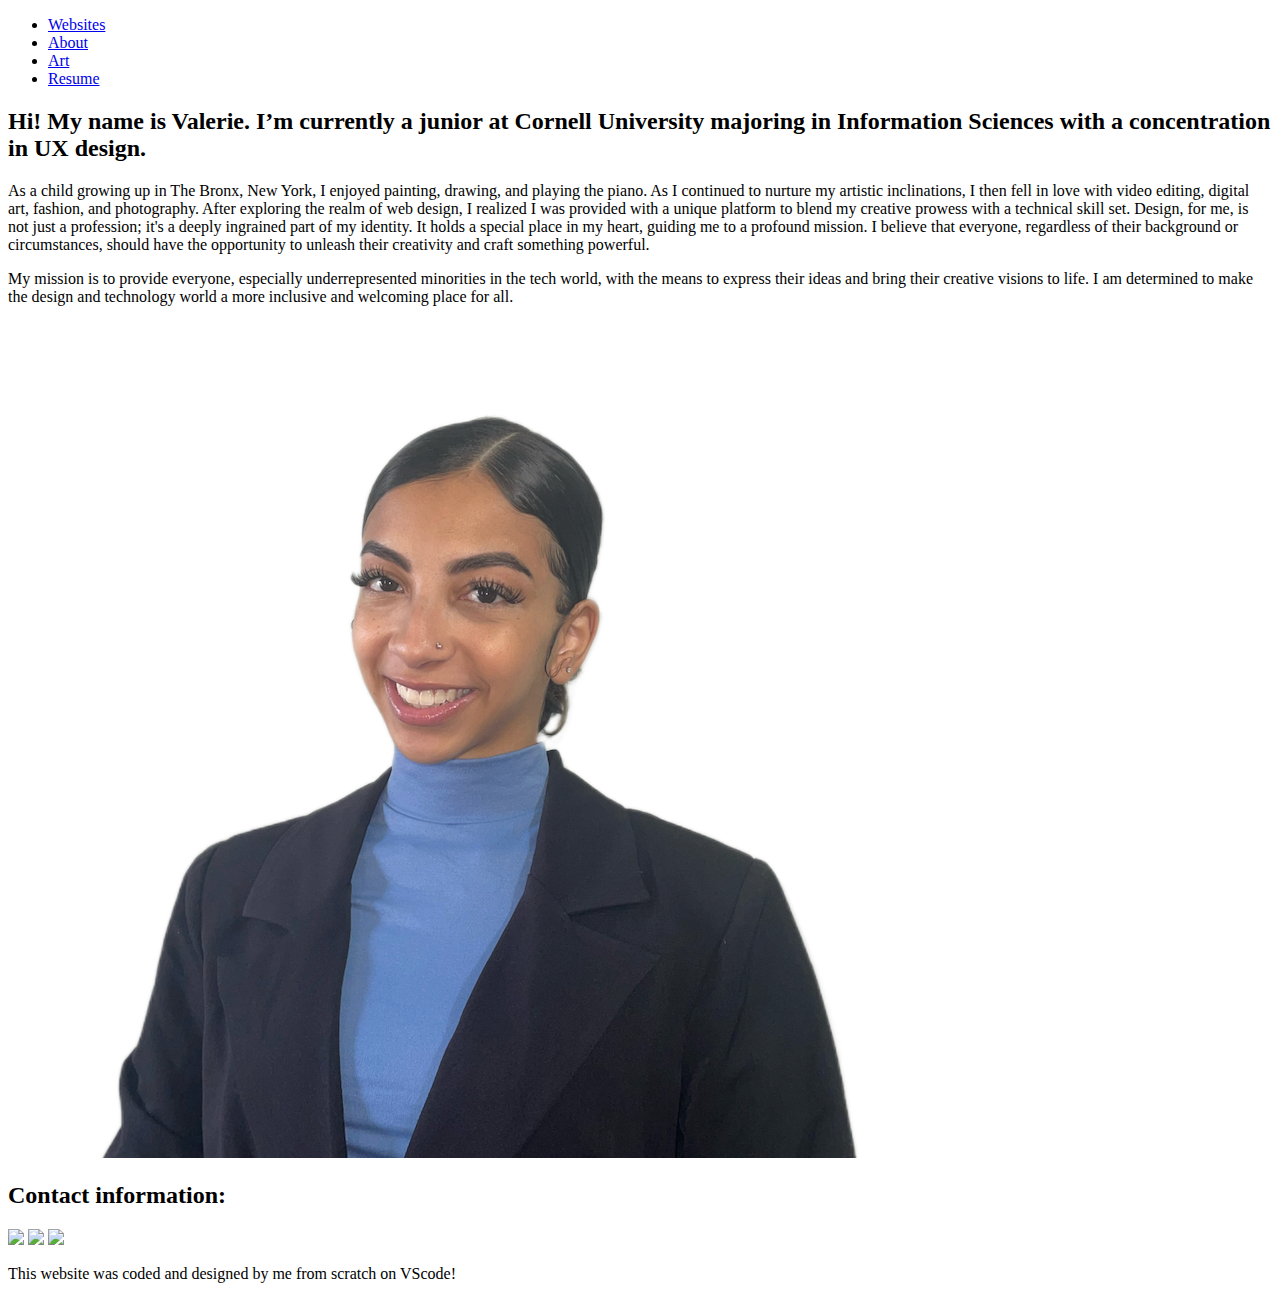
==== about.html @ a5b62d07 "update to short headshot" ====
<!DOCTYPE html>
<html lang="en">

<head>
    <title>About</title>
    <link rel= "stylesheet" type="text/css" href="styles/site.css">
</head>

<body>
    <div class="one">
    <nav>
        <ul>
            <li><a href="index.html">Websites</a></li>
            <li><a href="about.html">About</a></li>
            <li><a href="art.html">Art</a></li>
            <li><a href="https://drive.google.com/file/d/1mcwSAjz5PABx2m4dqX7lIyeoP_Tfb51S/view?usp=sharing">Resume</a></li>
        </ul>
    </nav>
    </div>

    <div class="about">
    
    <div class="words">
        <h2 id="intro">Hi! My name is Valerie. I’m currently a junior at Cornell University majoring in 
        Information Sciences with a concentration in UX design. </h2>
        <p>As a child growing up in The Bronx, New York, I enjoyed painting, drawing, and playing the piano. 
        As I continued to nurture my artistic inclinations, I then fell in love with video editing, digital art, fashion, and photography. 
        After exploring the realm of web design, I realized I was provided with a unique platform to blend my creative prowess with a technical skill set.  
        Design, for me, is not just a profession; it's a deeply ingrained part of my identity. It holds a special place in my heart, guiding me to a profound mission. 
        I believe that everyone, regardless of their background or circumstances, should have the opportunity to unleash their creativity and craft something powerful. 
        </p>
        <p id="mission">My mission is to provide everyone, especially underrepresented minorities in the tech world, with the means to express their ideas and bring their creative visions to life. 
        I am determined to make the design and technology world a more inclusive and welcoming place for all. </p>
    </div>
    <div class="image">
        <img id="5" src="images/headshotshort.png" alt="A picture of me">
    </div>
    </div>

    <div class="bottom">
        <h2>Contact information:</h2>
        <div class="icons">
            <a href="https://www.linkedin.com/in/valerie-beriquette-278831252/"><img src="images/linkedin.png"></a>
            
            <a href="mailto:vlb49@cornell.edu"><img src="images/mail.png"></a>
            
            <a href="resume"><img src="images/resume.png"></a>
        </div>
        <p>This website was coded and designed by me from scratch on VScode!</p>
    </div>
</body>
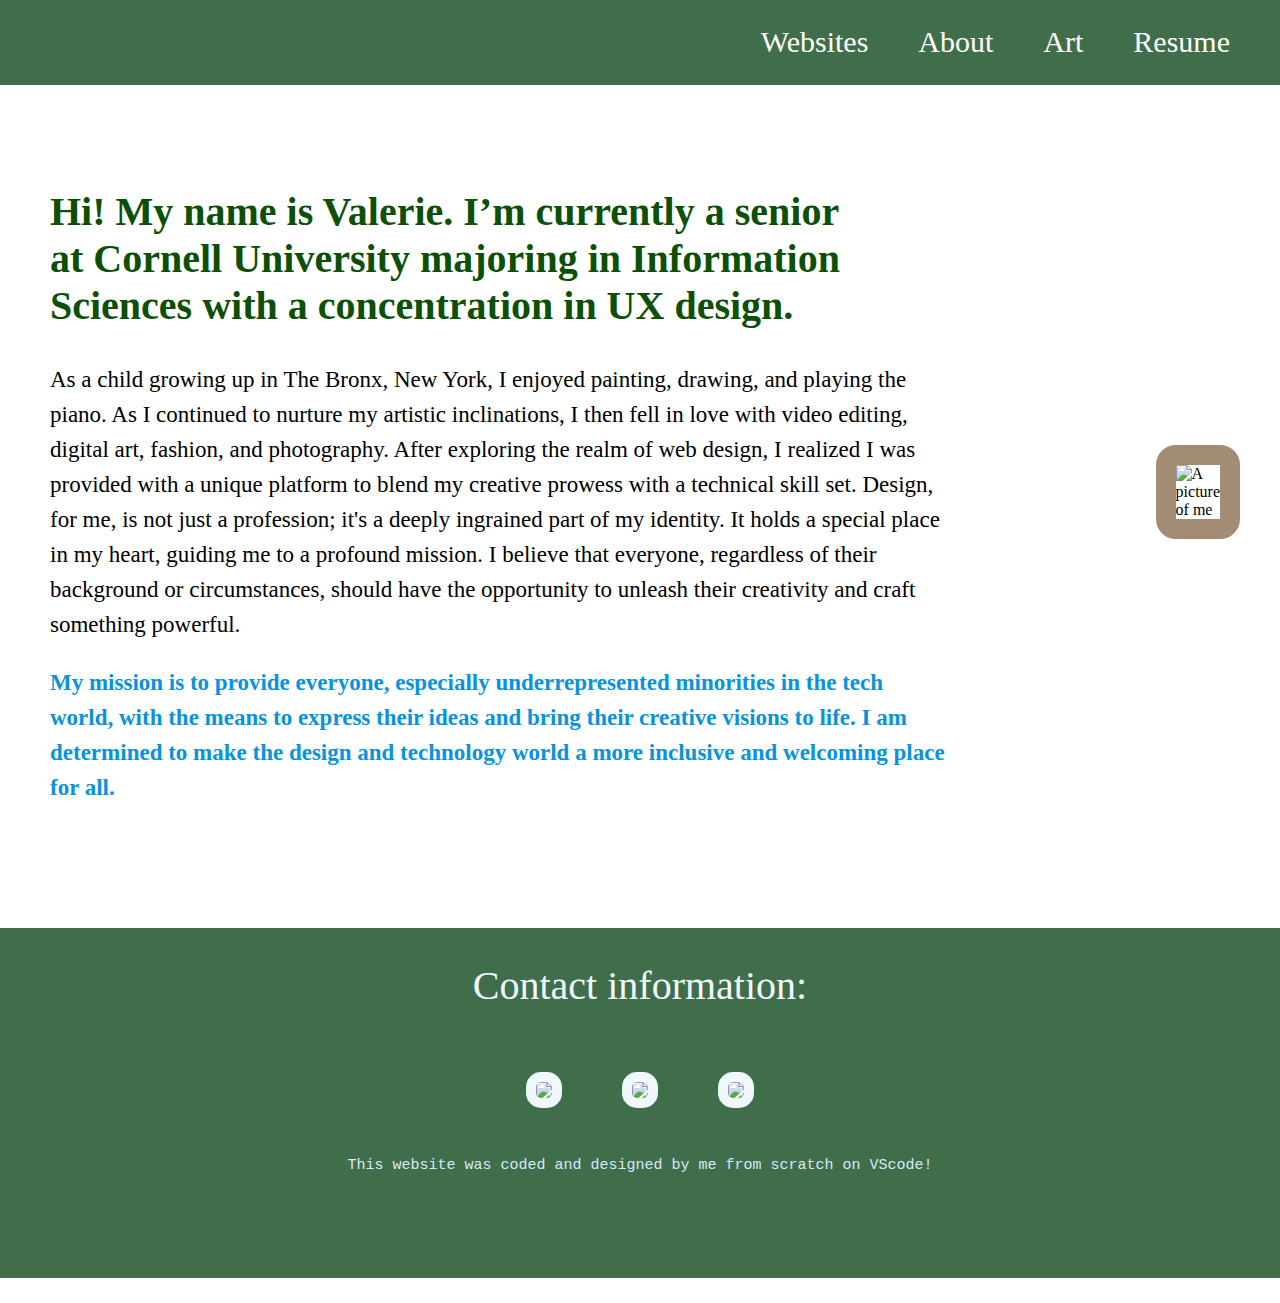
==== commit 02bd34ee: "Update about.html" ====
--- a/about.html
+++ b/about.html
@@ -13,7 +13,7 @@
             <li><a href="index.html">Websites</a></li>
             <li><a href="about.html">About</a></li>
             <li><a href="art.html">Art</a></li>
-            <li><a href="https://drive.google.com/file/d/1mcwSAjz5PABx2m4dqX7lIyeoP_Tfb51S/view?usp=sharing">Resume</a></li>
+            <li><a href="https://drive.google.com/file/d/1vN9DxLNv4HIOICXUwv_BFZiyGF0q-8O5/view?usp=sharing">Resume</a></li>
         </ul>
     </nav>
     </div>
@@ -21,7 +21,7 @@
     <div class="about">
     
     <div class="words">
-        <h2 id="intro">Hi! My name is Valerie. I’m currently a junior at Cornell University majoring in 
+        <h2 id="intro">Hi! My name is Valerie. I’m currently a senior at Cornell University majoring in 
         Information Sciences with a concentration in UX design. </h2>
         <p>As a child growing up in The Bronx, New York, I enjoyed painting, drawing, and playing the piano. 
         As I continued to nurture my artistic inclinations, I then fell in love with video editing, digital art, fashion, and photography. 
@@ -33,7 +33,7 @@
         I am determined to make the design and technology world a more inclusive and welcoming place for all. </p>
     </div>
     <div class="image">
-        <img id="5" src="images/headshotshort.png" alt="A picture of me">
+        <img id="5" src="images/portfolioheadshot.png" alt="A picture of me">
     </div>
     </div>
 
@@ -44,7 +44,7 @@
             
             <a href="mailto:vlb49@cornell.edu"><img src="images/mail.png"></a>
             
-            <a href="resume"><img src="images/resume.png"></a>
+            <a href="https://drive.google.com/file/d/1vN9DxLNv4HIOICXUwv_BFZiyGF0q-8O5/view?usp=sharing"><img src="images/resume.png"></a>
         </div>
         <p>This website was coded and designed by me from scratch on VScode!</p>
     </div>
--- a/styles/site.css
+++ b/styles/site.css
@@ -0,0 +1,1097 @@
+/**Home page*/
+body{
+    margin: 0px;
+    padding: 0px;
+}
+
+
+
+.one nav ul{
+    display: flex;
+    flex-direction: row;
+    list-style-type: none;
+    justify-content: flex-end;
+    gap: 50px;
+    font-size: 30px;
+    padding-right: 50px;
+    
+}
+
+.one nav ul a{
+    text-decoration: none;
+    color:rgb(255, 255, 255)
+}
+
+.one nav li{
+    position: relative;
+    cursor: pointer;
+}
+
+.one nav li::before{
+    content: '';
+    background-color: rgb(2, 40, 4);
+    position: absolute;
+    left: 0;
+    bottom: -0.3rem;
+    height: 3px;
+    width: 0;
+    transition: 0.3s ease-in-out;
+    
+}
+
+.one nav li:hover::before{
+    content: '';
+    background-color: rgb(2, 40, 4);
+    position: absolute;
+    left: 0;
+    bottom: -0.3rem;
+    height: 3px;
+    width: 100%;
+}
+
+.one a:hover{
+ color:rgb(2, 40, 4);
+}
+
+.one nav{
+    background-color: rgb(65, 110, 74);;
+    margin-top: -25px;
+    padding-top: 20px;
+    height: 90px;
+}
+
+.one .des{
+    background-color: rgb(65, 110, 74);;
+    color: rgb(255, 255, 255);
+    position: relative;
+    padding-left: 100px;
+    height: fit-content;
+    padding-bottom: 170px;
+    padding-right: 350px;
+    padding-top: 150px;
+}
+
+.one #name{
+    font-family: 'Playfair Display';
+    font-size: 80px;
+    font-weight: 300;
+    letter-spacing: 2px;
+    margin: 0;
+    
+}
+
+.one p{
+    font-size: 35px;
+    font-family: 'Playfair Display';
+}
+
+#scrolldown{
+    font-size: 30px;
+    font-family:'Playfair Display';
+    background-color: rgb(198, 242, 213);
+    width: fit-content;
+    padding: 15px;
+    color: rgb(0, 0, 0);
+    border-radius: 15px;
+    border-style: none;
+    transition: transform 0.4s ease-in-out;
+}
+
+#scrolldown:hover{
+    cursor: pointer;
+    transform:scale(1.1);
+    z-index: 2;
+    box-shadow: -5px 10px 15px rgba(15, 16, 15, 0.502);
+    background-color:rgb(133, 130, 59);
+    color: #ffffff;
+}
+
+.websites{
+    font-size: 40px;
+    
+}
+
+
+.bottom{
+    background-color: rgb(65, 110, 74);
+    display: flex;
+    flex-direction: column;
+    align-items: center;
+    height: 350px;
+    margin-top: 100px;
+}
+.icons{
+    display: flex;
+    flex-direction: row;
+    justify-content:center;
+    align-items: center;
+
+}
+
+.bottom h2{
+    font-size: 40px;
+    color: aliceblue;
+    font-weight: lighter;
+}
+
+.bottom p{
+    color: rgb(213, 233, 250);
+    font-family: monospace;
+    font-size: 15px;
+}
+
+.icons img{
+    background-color: aliceblue;
+    height: 80px;
+    padding: 10px;
+    border-radius: 15px;
+    margin: 30px;
+    transition: 0.6s;
+}
+
+.icons img:hover{
+    transform:scale(1.1);
+    z-index: 2;
+    box-shadow: -5px 10px 15px rgba(15, 16, 15, 0.502);
+    background-color: rgb(176, 233, 120);
+}
+
+.websites h1{
+    font-size: 40px;
+}
+
+.group{
+    display: flex;
+    flex-direction: row;
+    justify-content: center;
+    align-items: center;
+    gap: 90px;
+    padding: 50px;
+}
+
+.group a img{
+    opacity: 100%;
+    display: block;
+    transition: transform 1s ease-in-out;
+}
+
+.group a img:hover{
+    cursor: pointer;
+    transform: scale(1.1);
+    z-index: 2;
+}
+
+.info{
+    width: 500px;
+    font-family:Cambria, Cochin, Georgia, Times, 'Times New Roman', serif;
+}
+
+.info h2{
+    font-size: 40px;
+
+}
+
+.info a:visited{
+    color: black;
+}
+
+.info a{
+    text-decoration: none;
+    color: black;
+}
+
+.info a:hover{
+    color:rgb(175, 175, 165);
+}
+
+#first{
+    font-size: 25px;
+}
+
+.topic{
+    display: flex;
+    flex-direction: row;
+    gap: 20px;
+    font-size: 19px;
+    font-family: monospace;
+    margin-top: -25px;
+}
+
+.topic p {
+    white-space: nowrap; /* Prevent text from wrapping inside each <p> */
+    padding: 5px 10px; /* Optional: Add padding to the boxes */
+    flex-shrink: 0; /* Prevent items from shrinking */
+}
+
+#g{
+    background-color: rgba(0, 0, 255, 0.117);
+    padding: 8px;
+    border-radius: 10px;
+}
+
+ #c{
+    background-color: rgba(255, 191, 0, 0.219);
+    padding: 8px;
+    border-radius: 10px;
+ }
+
+ #ur{
+    background-color: rgba(255, 0, 102, 0.219);
+    padding: 8px;
+    border-radius: 10px;
+ }
+
+ #d{
+    background-color: rgba(81, 203, 10, 0.219);
+    padding: 8px;
+    border-radius: 10px;
+ }
+
+ #p{
+    background-color: rgba(19, 171, 188, 0.219);
+    padding: 8px;
+    border-radius: 10px;
+ }
+
+ #a{
+    background-color: rgba(188, 109, 19, 0.219);
+    padding: 8px;
+    border-radius: 10px;
+ }
+
+.group img{
+    
+    width: 400px;
+    border-radius: 25px;
+    border: solid 20px;
+    border-color: rgb(163, 184, 136);
+}
+
+
+
+/**about*/
+.notice{
+    text-align: center;
+    font-size: 20px;
+    margin-top: 50px;
+    padding: 50px;
+    font-family:fantasy;
+    line-height: 45px;
+}
+
+#hover{
+    color:rgb(4, 63, 11);
+    font-weight: bold;
+}
+.about{
+    padding-left: 50px;
+    display: flex;
+    flex-direction: row;
+    padding-top: 70px;
+    align-items: center;
+    
+}
+
+.about #intro{
+    font-family: 'Playfair Display';
+    font-size: 40px;
+    padding-right: 300px;
+    color: rgb(12, 80, 6);
+    
+}
+
+.about img{
+    height: 300px;
+    margin-right: 40px;
+    border: solid 20px;
+    border-color: rgb(162, 140, 115);
+    border-radius: 20px;
+
+}
+
+.about p{
+    font-size: 23px;
+    font-family:'Playfair Display';
+    font-weight: lighter;
+    line-height: 35px;
+    width: 900px;
+}
+
+.about #mission{
+    font-weight: bold;
+    color: rgb(7, 147, 222);
+}
+
+/**art*/
+
+.images{
+    margin: 0;
+    display: flex;
+    justify-content: center;
+    align-items: center;
+    height: auto;
+  }
+  
+  .image-grid {
+    display: grid;
+    grid-template-columns: repeat(4, 1fr); /* 3 columns */
+    gap: 40px; /* Space between items */
+    max-width: 1200px;
+    margin: 0 auto; /* Center the grid */
+    align-items: start;
+  }
+  
+  .image-grid img {
+    display: block;
+    width: 100%;
+    height: auto;
+  }
+
+/**hover stuff**/
+
+.hover {
+    display: flex; /* Enables flexbox */
+    align-items: center; /* Centers vertically */
+    position: relative; /* Ensures the overlay and text are positioned correctly */
+    width: 100%; /* Matches the grid column width */
+    overflow: hidden;
+}
+
+
+.hover .overlay{
+    position: absolute;
+    top: 0;
+    left: 0;
+    width: 100%; 
+    height: 100%; 
+    opacity: 0;
+    background-color: rgba(0, 0, 0, 0.5);
+    transition: all 0.6s ease-in-out;
+    z-index: 1;
+    display: flex;
+    justify-content: center; /* Centers text horizontally */
+    align-items: center;
+}
+
+.hover img{
+    display: block;
+    width: 100%; /* Ensures image scales to fit its container */
+    height: auto;
+}
+
+.hover h2{
+    font-size: 17px;
+    color: white; 
+    opacity: 0; 
+    transition: opacity 0.6s ease-in-out; 
+    z-index: 2;
+    text-align: center;
+    margin: 0;
+    padding: 10px;
+    font-family:Cambria, Cochin, Georgia, Times, 'Times New Roman', serif;
+
+}
+
+.hover:hover .overlay{
+    opacity: 1;
+}
+
+.hover:hover h2{
+    opacity: 1;
+}
+
+
+.reveal{
+    position: relative;
+    transform: translateY(150px);
+    opacity: 0;
+    transition: all 1.5s ease;
+}
+
+.reveal.active{
+    transform: translateY(0px);
+    opacity: 1;
+}
+
+.hamburger-menu {
+    display: none;
+    flex-direction: column;
+    cursor: pointer;
+}
+
+.bar {
+    width: 30px;
+    height: 3px;
+    background-color: white;
+    margin: 6px 0;
+    transition: 0.4s;
+}
+
+.one ul {
+    display: flex;
+    flex-direction: row;
+    list-style-type: none;
+    justify-content: flex-end;
+    gap: 50px;
+    font-size: 30px;
+    padding-right: 50px;
+}
+
+/**3450**/
+
+.under{
+    display: flex;
+    flex-direction: row;
+    align-items:center;
+    gap: 10px;
+}
+
+.under p{
+font-size: 25px;
+color: rgb(123, 122, 121);
+}
+
+hr{
+    width: 950px;
+    margin-bottom: 50px;
+    margin-top: -10px;
+}
+
+.under h2{
+    font-size: 35px;
+    color:rgb(148, 85, 8);
+}
+
+.header {
+    display: flex;
+    flex-direction: column;
+    justify-content: center;
+    align-items: center;
+}
+
+.intro{
+    width: 1000px;
+    margin:auto;
+    
+}
+
+.intro p{
+    text-align: left;
+    font-family: 'Poppins', sans-serif;
+    font-size: 19px;
+}
+
+.step {
+    width: 1000px;
+    margin:auto;
+    gap: 30px;
+    font-family: 'Poppins', sans-serif;
+    font-size: 23px;
+}
+
+.step h2{
+    text-align: center;
+    font-size: 30px;
+    margin-top: 100px;
+    margin-bottom: 50px;
+    
+}
+
+.step h2 em{
+    color:rgb(38, 98, 48);
+    font-style: normal;
+}
+
+
+
+.step #center{
+    text-align: center;
+    font-size: 19px;
+    margin-bottom: 40px;
+
+}
+
+.squares{
+    display: flex;
+    flex-direction: row;
+    justify-content: center;
+    align-items: center;
+    gap: 200px;
+    margin-top: 50px;
+}
+
+.group1{
+    width: 400px;
+    font-size: 15px;
+    text-align: center;
+    background-color: rgb(249, 212, 163);
+    padding: 20px;
+    border-radius: 15px;
+}
+
+.group2{
+    width: 400px;
+    font-size: 18px;
+    text-align: center;
+    height: 207.609px;
+    padding: 10px;
+    border-radius: 15px;
+    background-color: rgb(196, 238, 233);
+}
+
+.group2 p{
+    margin: auto;
+}
+
+
+
+.step #side1{
+    font-size: 20px;
+    background-color:rgba(132, 130, 129, 0.266);
+    border-radius: 15px;
+    padding: 30px;
+    
+}
+
+.step #side1 em{
+    color: red;
+    font-style: normal;
+    font-weight: bold;
+}
+
+.miro{
+    display: flex;
+    flex-direction: row;
+    justify-content: center;
+}
+
+
+.miro img{
+    height: 250px;
+}
+
+.step #side2{
+    font-size: 23px;
+    text-align: center;
+    color: rgb(24, 27, 102);
+    font-weight: bold;
+}
+
+.step h3{
+    font-size: 28px;
+    color:rgb(38, 98, 48);
+    text-align: center;
+}
+
+.insights1 .insights{
+    font-size: 19px;
+    width: 2500px;
+}
+
+.insights em{
+    color: red;
+}
+
+.insights1{
+    display: flex;
+    flex-direction: row;
+    gap: 100px;
+    margin-left: -80px;
+    margin-right: -80px;
+    align-items: center;
+    justify-content: center;
+    margin-top: 25px;
+   
+}
+
+.persona p{
+    font-size: 19px;
+    text-align: center;
+}
+
+.persona embed{
+    align-items: center;
+    align-self: center;
+    justify-content: center;
+    height: 400px;
+    width: 500px;
+}
+
+.sketches{
+    display: flex;
+    flex-direction: row;
+    justify-content: center;
+    gap: 50px;
+}
+
+.step #side3{
+    font-size: 20px;
+    background-color: rgba(245, 202, 150, 0.297);
+    border-radius: 15px;
+    padding: 30px;
+}
+
+.step #side3 em{
+    color: red;
+    font-style: normal;
+    font-weight: bold;
+}
+
+.goals{
+    display: flex;
+    flex-direction: row;
+    gap: 100px;
+    margin-left: -80px;
+    margin-right: -80px;
+    margin-top: 50px;
+    justify-content: center;
+    align-items: center;
+}
+
+.goals p{
+    font-size: 19px;
+    width: 400px;
+    text-align: center;
+}
+
+.goals embed{
+    align-items: center;
+    align-self: center;
+    justify-content: center;
+    height: 400px;
+    width: 600px;
+}
+
+.figma{
+    
+    background-color:rgb(180, 196, 249);
+    padding: 30px;
+    border-radius: 15px;
+    width: 500px;
+    margin: auto;
+    transition: transform 1s ease-in-out;
+}
+
+.figma a{
+    display: flex;
+    flex-direction: row;
+    gap: 150px;
+    align-items: center;
+    justify-content: center;
+    text-decoration: none;
+}
+
+.figma h3{
+    width: 40px;
+    text-align: center;
+    color: black;
+}
+
+
+.figma img{
+    height: 200px;
+}
+
+.figma p{
+    font-size: 25px;
+}
+
+.sketches img{
+    height: 500px;
+}
+
+.figma:hover{
+    cursor: pointer;
+    transform:scale(1.1);
+    z-index: 2;
+    box-shadow: -5px 10px 15px rgba(15, 16, 15, 0.502);
+    background-color:rgb(217, 231, 244);
+    color: #ffffff;
+}
+
+/**bank*/
+
+
+.top{
+    display: flex;
+    flex-direction: column;
+    align-items: center;
+    justify-content: center;
+    
+}
+
+.top img{
+    height: 350px;
+}
+
+.top .bullet{
+    display: flex;
+    flex-direction: row;
+    justify-content: center;
+    align-items: center;
+    gap: 10px;
+    margin-top: -50px;
+}
+
+.top .bullet h2{
+    color: rgb(4, 63, 11);
+    font-size: 35px;
+}
+
+.bullet p{
+    font-size: 25px;
+    color: rgb(123, 122, 121);
+}
+
+hr{
+    width: 950px;
+    margin-bottom: 50px;
+    margin-top: -10px;
+}
+
+.mission img{
+    height: 700px;
+    width: auto;
+    background-color: rgba(151, 185, 138, 0.62);
+    padding:30px;
+    border-radius: 15px;
+}
+
+
+
+.mission p{
+    font-family: 'Poppins', sans-serif;
+    font-size: 19px;
+    width: 1200px;
+    margin: auto;
+}
+
+.mission{
+    display: flex;
+    flex-direction: column;
+    justify-content: center;
+    align-items: center;
+    gap: 80px;
+}
+
+.mission p em{
+    color: red;
+    font-style: normal;
+    font-weight: bold;
+}
+
+.mission img{
+    height: 500px;
+}
+
+#m{
+    background-color: rgb(210, 234, 249);
+    border-radius: 15px;
+    padding: 20px;
+}
+
+#task{
+    font-family: 'Poppins', sans-serif;
+    font-size: 30px;
+    align-items: center;
+    text-align: center;
+    margin-top: 100px;
+}
+
+.task1{
+    display: flex;
+    flex-direction: column;
+    justify-content: center;
+    align-items: center;
+    gap: 80px;
+}
+
+.task1 p{
+    font-family: 'Poppins', sans-serif;
+    font-size: 19px;
+    width: 1200px;
+    margin: auto;
+    text-align: center;
+}
+
+#m2{
+    color: rgb(5, 5, 94);
+    font-weight: bold;
+}
+
+.methods{
+    display: flex;
+    flex-direction: row;
+    gap: 100px;
+}
+
+.methods img{
+    height: 500px;
+    background-color: rgba(151, 185, 138, 0.62);
+    padding:30px;
+    border-radius: 15px;
+}
+
+.task2{
+    display: flex;
+    flex-direction: row;
+    justify-content: center;
+    align-items: center;
+    gap: 80px;
+}
+
+.task2 p{
+    font-family: 'Poppins', sans-serif;
+    font-size: 19px;
+    margin: auto;
+    width: 400px;
+}
+
+.side{
+    display: flex;
+    flex-direction: column;
+    gap: 30px;
+}
+
+.task2 img{
+    height: 700px;
+    background-color: rgba(176, 138, 185, 0.62);
+    padding:30px;
+    border-radius: 15px;
+    margin-top: 80px;
+}
+
+#t2{
+    align-items: center;
+
+}
+
+.task2 p em{
+    font-style: normal;
+    font-weight: bold;
+    color: rgb(5, 5, 94);
+}
+
+.task3{
+    display: flex;
+    flex-direction: column;
+    align-items: center;
+    gap: 80px;
+}
+
+.task3 p{
+    font-family: 'Poppins', sans-serif;
+    font-size: 19px;
+    margin: auto;
+    width: 1200px;
+    text-align: center;
+}
+
+.task3 img{
+    height: 600px;
+}
+
+#some{
+    text-align: center;
+}
+
+.points{
+    display: flex;
+    flex-direction: row;
+    gap: 50px;
+}
+
+.star img{
+    height: 70px;
+}
+
+
+.star{
+    display: flex;
+    flex-direction: row;
+    width: 320px;
+    justify-content: center;
+    align-items: center;
+    gap: 20px;
+    background-color: rgba(240, 193, 213, 0.391);
+    padding: 20px;
+    border-radius: 15px;
+}
+
+.star p{
+    font-size: 19px;
+    font-weight: bolder;
+}
+
+.task4 img{
+    height: 800px;
+    background-color: rgba(151, 185, 138, 0.62);
+    padding:30px;
+    border-radius: 15px;
+}
+
+#t4{
+    font-family: 'Poppins', sans-serif;
+    font-size: 19px;
+    margin: auto;
+    width: 1200px;
+    text-align: center;
+}
+
+
+.task4{
+    display: flex;
+    flex-direction: row;
+    align-items: center;
+    justify-content: center;
+    gap: 70px;
+    margin:100px;
+}
+
+.task4 p{
+    font-size: 19px;
+    text-align: center;
+}
+
+.summary .ul2{
+    display: flex;
+    flex-direction: column;
+}
+
+.summary{
+    display:flex;
+    flex-direction: column;
+    align-items: center;
+}
+
+.summary p{
+    font-family: 'Poppins', sans-serif;
+    font-size: 19px;
+    margin: auto;
+
+}
+
+.summary em{
+    color:rgb(13, 13, 76);
+    font-style: normal;
+    font-weight: bolder;
+}
+
+.summary li{
+    list-style:circle;
+    font-family: 'Poppins', sans-serif;
+    font-size: 19px;
+}
+
+@media only screen and (max-width: 768px) {
+    .one ul {
+        flex-direction: row;
+        justify-content: flex-end;
+        align-items: center;
+    }
+
+    .one li {
+        margin-bottom: 0;
+    }
+
+    .one nav {
+        height: 90px;
+    }
+
+    .one .des {
+        padding-right: 20px;
+        padding-left: 20px;
+        padding-top: 70px;
+        height: fit-content;
+        display: flex;
+        flex-direction: column;
+        align-items: center;
+        align-content: center;
+        text-align: center;
+    }
+
+    #scrolldown {
+        font-size: 25px;
+        padding: 8px;
+        
+    }
+
+    .websites {
+        
+        justify-content: center;
+        text-align: center;
+    }
+
+
+    .group {
+        gap: 10px;
+        padding: 10px;
+        display: flex;
+        flex-direction: column;
+
+    }
+
+    .group img{
+        height: 200px;
+        margin-top: 50px;
+    }
+
+    .info {
+        width: 100%;
+    }
+
+    .info p{
+        font-size: 23px;
+    }
+
+    .topic{
+        justify-content: center;
+    }
+    .topic p{
+        font-size: 20px;
+    }
+
+    .bottom {
+        height: auto;
+        margin-top: 80px;
+        padding-bottom: 10px;
+    }
+
+    .bottom p{
+        text-align: center;
+    }
+
+    .icons img {
+        height: 40px;
+        padding: 8px;
+        margin: 5px;
+    }
+
+    .hamburger-menu {
+        display: flex;
+    }
+
+    nav ul {
+        display: none;
+        flex-direction: column;
+        align-items: center;
+        position: absolute;
+        top: 90px;
+        left: 0;
+        width: 100%;
+        background-color: rgb(65, 110, 74);
+        z-index: 1;
+    }
+
+    nav ul.show {
+        display: flex;
+    }
+
+    nav ul li {
+        margin: 10px;
+    }
+
+    .one ul {
+        display: none;
+    }
+}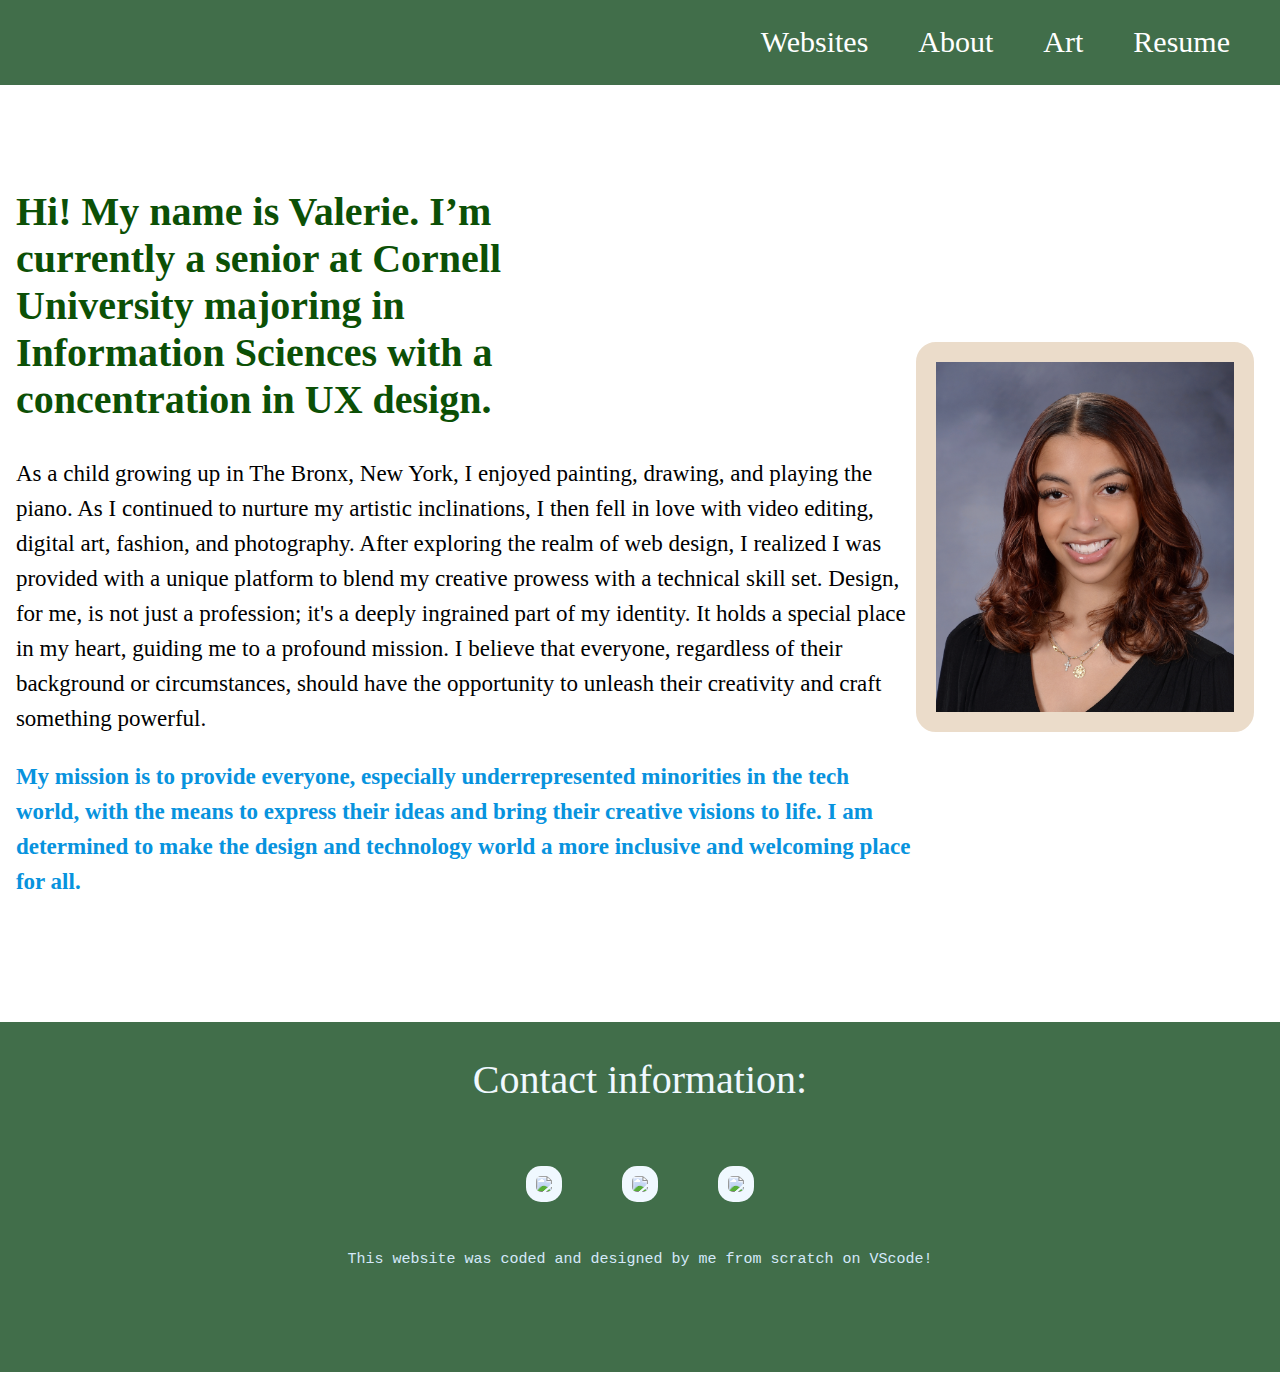
==== commit 97197231: "changed headshot" ====
--- a/about.html
+++ b/about.html
@@ -18,7 +18,7 @@
     </nav>
     </div>
 
-    <div class="about">
+<div class="about">
     
     <div class="words">
         <h2 id="intro">Hi! My name is Valerie. I’m currently a senior at Cornell University majoring in 
@@ -35,7 +35,7 @@
     <div class="image">
         <img id="5" src="images/portfolioheadshot.png" alt="A picture of me">
     </div>
-    </div>
+</div>
 
     <div class="bottom">
         <h2>Contact information:</h2>
--- a/styles/site.css
+++ b/styles/site.css
@@ -289,6 +289,7 @@
     flex-direction: row;
     padding-top: 70px;
     align-items: center;
+    justify-content: center;
     
 }
 
@@ -301,12 +302,11 @@
 }
 
 .about img{
-    height: 300px;
-    margin-right: 40px;
+    height: 350px;
+    margin-right: 60px;
     border: solid 20px;
-    border-color: rgb(162, 140, 115);
+    border-color: rgb(235, 220, 202);
     border-radius: 20px;
-
 }
 
 .about p{
